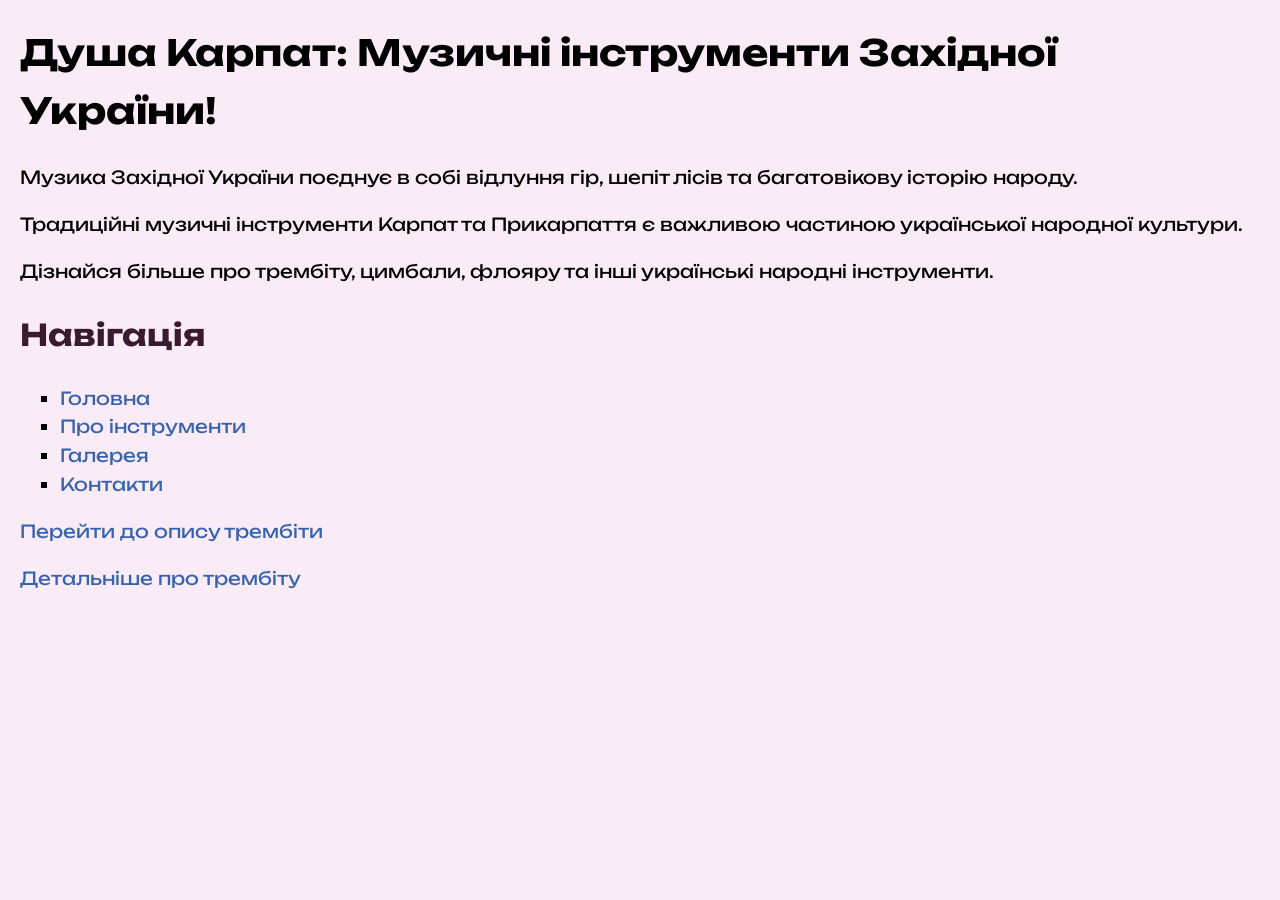
==== index.html @ 9ca0f079 "style: add body styles" ====
<!DOCTYPE html>
<html lang="uk">

<head>
    <meta charset="UTF-8">
    <meta name="author" content="Глеба Катерина">

    <title>Музичні інструменти</title>

    <link rel="stylesheet" href="style.css">
    <link rel="preconnect" href="https://fonts.googleapis.com">
    <link rel="preconnect" href="https://fonts.gstatic.com" crossorigin>
    <link href="https://fonts.googleapis.com/css2?family=Unbounded:wght@300&display=swap" rel="stylesheet">
</head>

<body>

    <h1>
        Душа Карпат: Музичні інструменти Західної України!
    </h1>

    <p>
        Музика Західної України поєднує в собі відлуння гір, шепіт лісів та багатовікову історію народу.
    </p>
    
    <p>
        Традиційні музичні інструменти Карпат та Прикарпаття є важливою частиною української народної культури.
    </p>
    
    <p>
        Дізнайся більше про трембіту, цимбали, флояру та інші українські народні інструменти.
    </p>

    <h2>Навігація</h2>

    <ul type="square">
        <li><a href="index.html">Головна</a></li>
        <li><a href="info.html">Про інструменти</a></li>
        <li><a href="gallery.html">Галерея</a></li>
        <li><a href="contacts.html">Контакти</a></li>
    </ul>

    <p>
        <a href="info.html#trembita">
            Перейти до опису трембіти
        </a>
    </p>
    
    <p>
        <a href="https://uk.wikipedia.org/wiki/Трембіта"
           target="_blank">
            Детальніше про трембіту
        </a>
    </p>
</body>
</html>
---- style.css ----
body {
    background-color: #F9ECF7;
    
    font-family: 'Unbounded';

    font-size: 18px;

    color: #000000;

    line-height: 1.6;

    margin: 20px;
};

h1 {
    color: #000000;

    text-align: center;

    font-size: 42px;

    letter-spacing: 2px;
}

h2 {
    color: #3a1a2f;

    font-size: 30px;
}

/* посилання */
a {
    color: #3762ae;

    text-decoration: none;

    font-weight: normal;
}

a:hover {
    color: #761a6e;
}
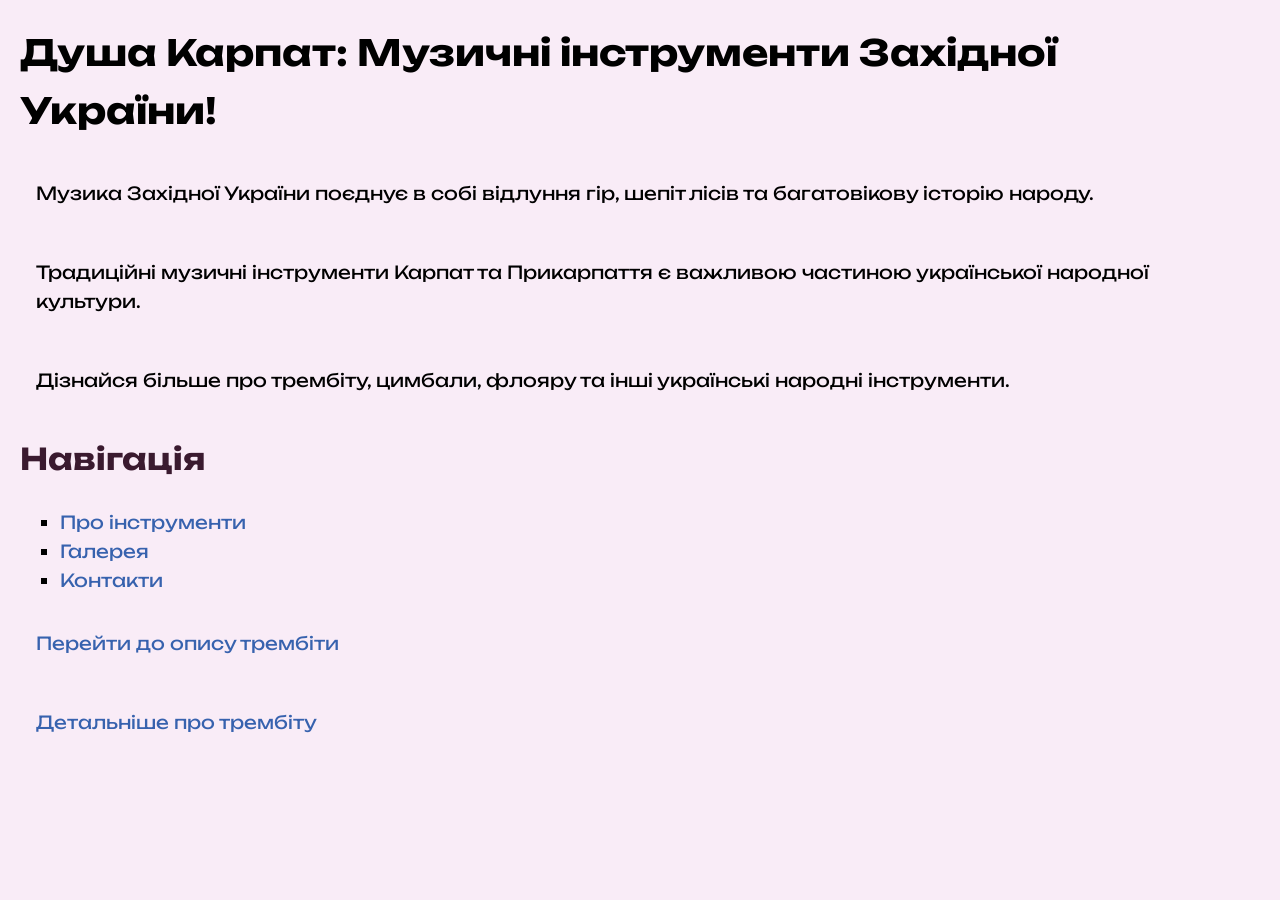
==== commit a5839a74: "style: add custom styles for important-title and paragraphs" ====
--- a/index.html
+++ b/index.html
@@ -15,7 +15,7 @@
 
 <body>
 
-    <h1>
+    <h1 >
         Душа Карпат: Музичні інструменти Західної України!
     </h1>
 
@@ -34,7 +34,6 @@
     <h2>Навігація</h2>
 
     <ul type="square">
-        <li><a href="index.html">Головна</a></li>
         <li><a href="info.html">Про інструменти</a></li>
         <li><a href="gallery.html">Галерея</a></li>
         <li><a href="contacts.html">Контакти</a></li>
--- a/style.css
+++ b/style.css
@@ -1,32 +1,29 @@
 body {
     background-color: #F9ECF7;
-    
     font-family: 'Unbounded';
-
     font-size: 18px;
-
     color: #000000;
-
     line-height: 1.6;
-
     margin: 20px;
 };
 
 h1 {
     color: #000000;
-
     text-align: center;
-
     font-size: 42px;
-
     letter-spacing: 2px;
 }
 
 h2 {
     color: #3a1a2f;
-
     font-size: 30px;
 }
+
+p {
+    padding: 16px;
+    border-radius: 12px;
+}
+
 
 /* посилання */
 a {
@@ -39,4 +36,29 @@
 
 a:hover {
     color: #761a6e;
+}
+
+.main-table {
+    border: 2px solid black;
+
+    border-collapse: collapse;
+}
+
+.main-table td,
+.main-table th {
+    border: 2px solid black;
+    padding: 10px;
+}
+
+#important-title {
+    color: darkred;
+    width: fit-content;
+    font-weight: bold;
+    background-color: #fae9e9;
+    padding-top: 10px;
+    padding-bottom: 10px;
+    padding-left: 20px;
+    padding-right: 20px;
+    border-left: 5px solid rgb(0, 0, 0);
+    border-right: 5px solid rgb(0, 0, 0);
 }
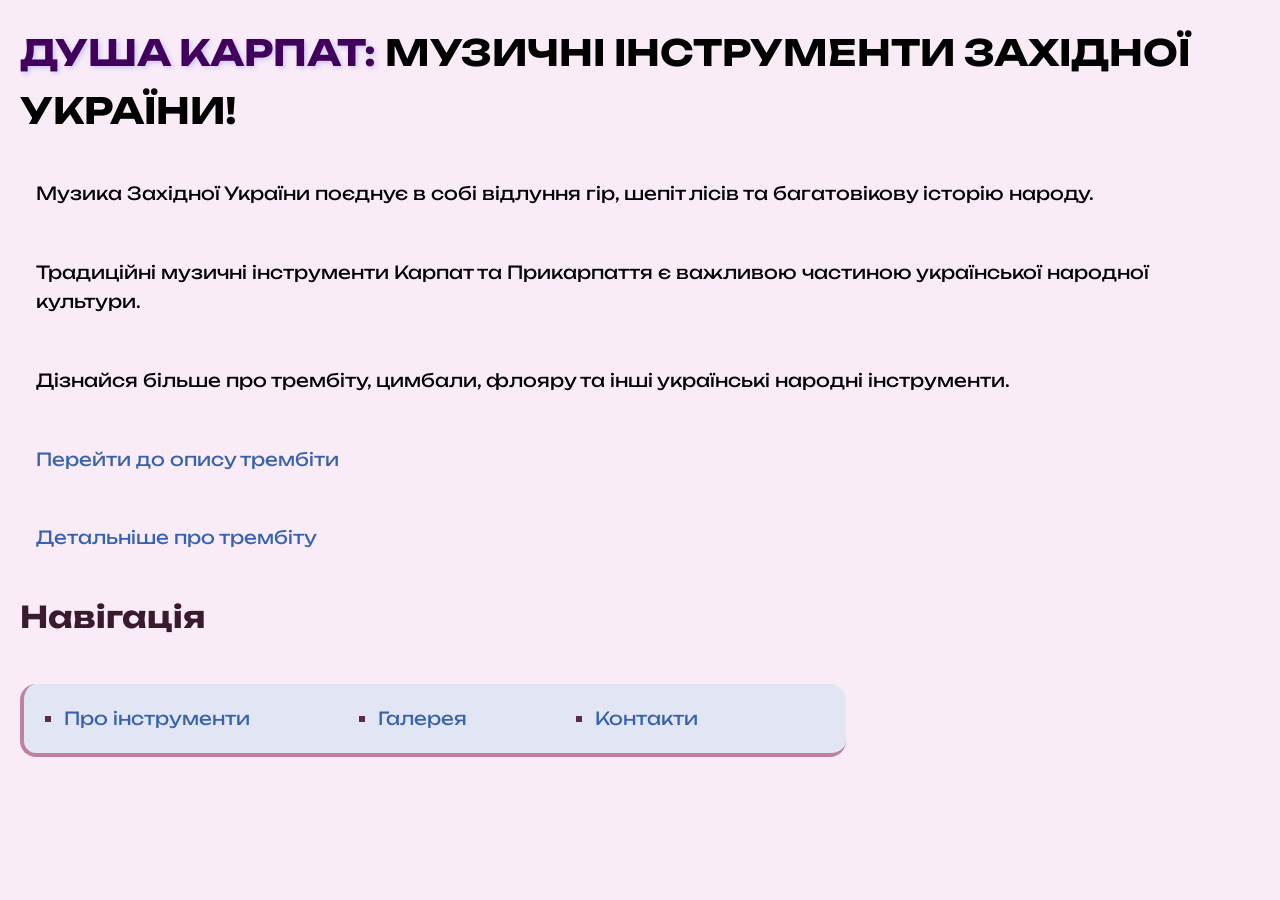
==== commit 7903b7a1: "feat: add div, span, float navigation and position styling" ====
--- a/index.html
+++ b/index.html
@@ -16,7 +16,7 @@
 <body>
 
     <h1 >
-        Душа Карпат: Музичні інструменти Західної України!
+        <span class="highlight">Душа Карпат:</span> Музичні інструменти Західної України!
     </h1>
 
     <p>
@@ -31,14 +31,6 @@
         Дізнайся більше про трембіту, цимбали, флояру та інші українські народні інструменти.
     </p>
 
-    <h2>Навігація</h2>
-
-    <ul type="square">
-        <li><a href="info.html">Про інструменти</a></li>
-        <li><a href="gallery.html">Галерея</a></li>
-        <li><a href="contacts.html">Контакти</a></li>
-    </ul>
-
     <p>
         <a href="info.html#trembita">
             Перейти до опису трембіти
@@ -51,5 +43,17 @@
             Детальніше про трембіту
         </a>
     </p>
+
+    <div class="navigation">
+
+        <h2> Навігація</h2>
+        <ul type="square">
+            <li><a href="info.html">Про інструменти</a></li>
+            <li><a href="gallery.html">Галерея</a></li>
+            <li><a href="contacts.html">Контакти</a></li>
+        </ul>
+    
+    </div>
+    
 </body>
 </html>
--- a/style.css
+++ b/style.css
@@ -1,5 +1,5 @@
 body {
-    background-color: #F9ECF7;
+    background-color: #f9ecf7;
     font-family: 'Unbounded';
     font-size: 18px;
     color: #000000;
@@ -28,9 +28,7 @@
 /* посилання */
 a {
     color: #3762ae;
-
     text-decoration: none;
-
     font-weight: normal;
 }
 
@@ -40,7 +38,6 @@
 
 .main-table {
     border: 2px solid black;
-
     border-collapse: collapse;
 }
 
@@ -61,4 +58,99 @@
     padding-right: 20px;
     border-left: 5px solid rgb(0, 0, 0);
     border-right: 5px solid rgb(0, 0, 0);
+}
+
+.special-note {  
+    color: red !important;
+}
+
+ul {
+    padding: 20px;
+    padding-left: 40px;
+    border-left: 4px solid #C080A0;
+    border-bottom: 4px solid #C080A0;
+    border-radius: 16px;
+}
+
+ol {
+    padding: 20px;
+    padding-left: 40px;
+    border-left: 4px solid #C080A0;
+}
+
+dl {
+    padding: 20px;
+    padding-left: 40px;
+    border-left: 4px solid #C080A0;
+    border-top: 4px solid #C080A0;
+    border-radius: 16px;
+}
+
+table {
+    width: 90%;
+    border-collapse: collapse;
+    margin-bottom: 60px;
+    background-color: white;
+}
+
+th {
+    background-color: #D8BFD8;
+    color: black;
+    padding: 64px;
+    border: 2px solid #999;
+}
+
+td {
+    padding: 10px;
+    border: 1px solid #999;
+    text-align: center;
+}
+
+caption {
+    padding-top: 24px;
+    margin-bottom: 16px;
+    font-size: 28px;
+}
+
+/* контекстний селектор до елемента всередині іншого */
+ul li {
+    color: #5C2A4A;
+}
+
+/* дочірній селектор */
+body > h1 {
+    text-transform: uppercase;
+}
+
+/* сусідній селектор */
+h2 + ul {
+    background-color: #dae4f3bd;
+}
+
+.navigation ul {
+    overflow: hidden;
+    float: left;
+    position: fixed
+}
+
+.navigation li {
+    float: left;
+    margin-right: 128px;
+}
+
+.highlight {
+    color: rgb(65, 0, 91);
+    font-weight: bold;
+    text-shadow: 2px 2px 5px rgb(205, 197, 247);
+}
+
+/* властивість position в info */
+.fixed-note {
+    position: fixed;
+    bottom: 20px;
+    right: 20px;
+    background-color: #fae9e9;
+    padding: 15px;
+    border-radius: 12px;
+    border: 2px solid #C080A0;
 }
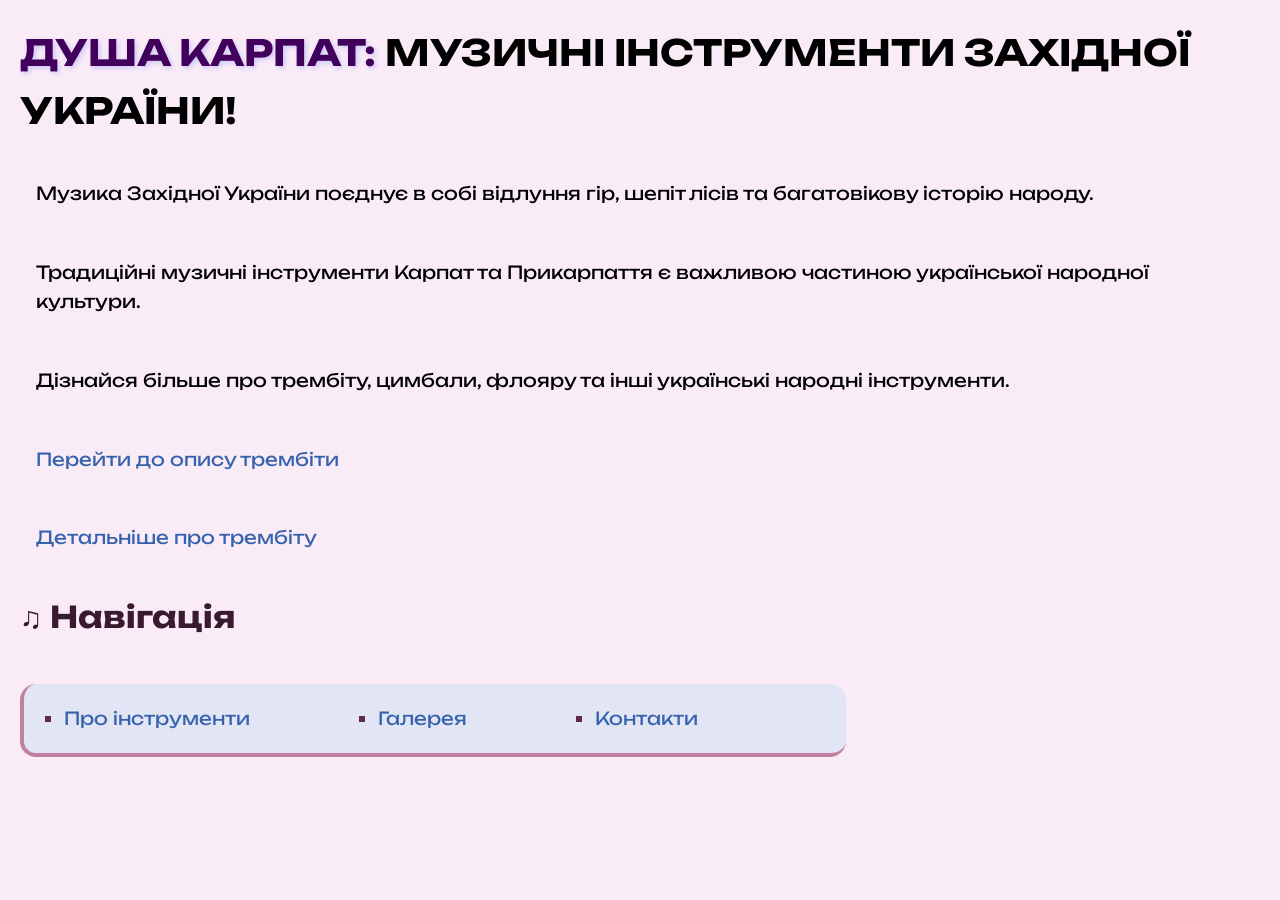
==== commit daeeab57: "feat: add alert prompt and confirm dialogs" ====
--- a/index.html
+++ b/index.html
@@ -14,6 +14,14 @@
 </head>
 
 <body>
+
+    <script>
+
+        alert("Ласкаво просимо на сайт про музичні інструменти!");
+        let userName = prompt("Введіть ваше ім'я:");
+        confirm("Бажаєте продовжити перегляд сайту?");
+        
+        </script>
 
     <h1 >
         <span class="highlight">Душа Карпат:</span> Музичні інструменти Західної України!
@@ -54,6 +62,7 @@
         </ul>
     
     </div>
-    
+
+<script src="script.js"></script>
 </body>
 </html>
--- a/style.css
+++ b/style.css
@@ -19,6 +19,10 @@
     font-size: 30px;
 }
 
+h2::before {
+    content: " ♫ ";
+}
+
 p {
     padding: 16px;
     border-radius: 12px;
@@ -32,8 +36,20 @@
     font-weight: normal;
 }
 
+a:visited {
+    color: #5C2A4A;
+}
+
+a:link {
+    color: #3762ae;
+}
+
 a:hover {
-    color: #761a6e;
+    color: #9e719a;
+}
+
+a:active {
+    color: red;
 }
 
 .main-table {
@@ -58,6 +74,11 @@
     padding-right: 20px;
     border-left: 5px solid rgb(0, 0, 0);
     border-right: 5px solid rgb(0, 0, 0);
+}
+
+#important-title::after {
+    content: "!! ";
+    color: rgb(0, 0, 0);
 }
 
 .special-note {  
@@ -153,4 +174,11 @@
     padding: 15px;
     border-radius: 12px;
     border: 2px solid #C080A0;
+}
+
+.contacts-info p:first-child {
+    background-color: rgb(189, 210, 233);
+    border-radius: 12px;
+    padding: 10px;
+    font-weight: bold;
 }
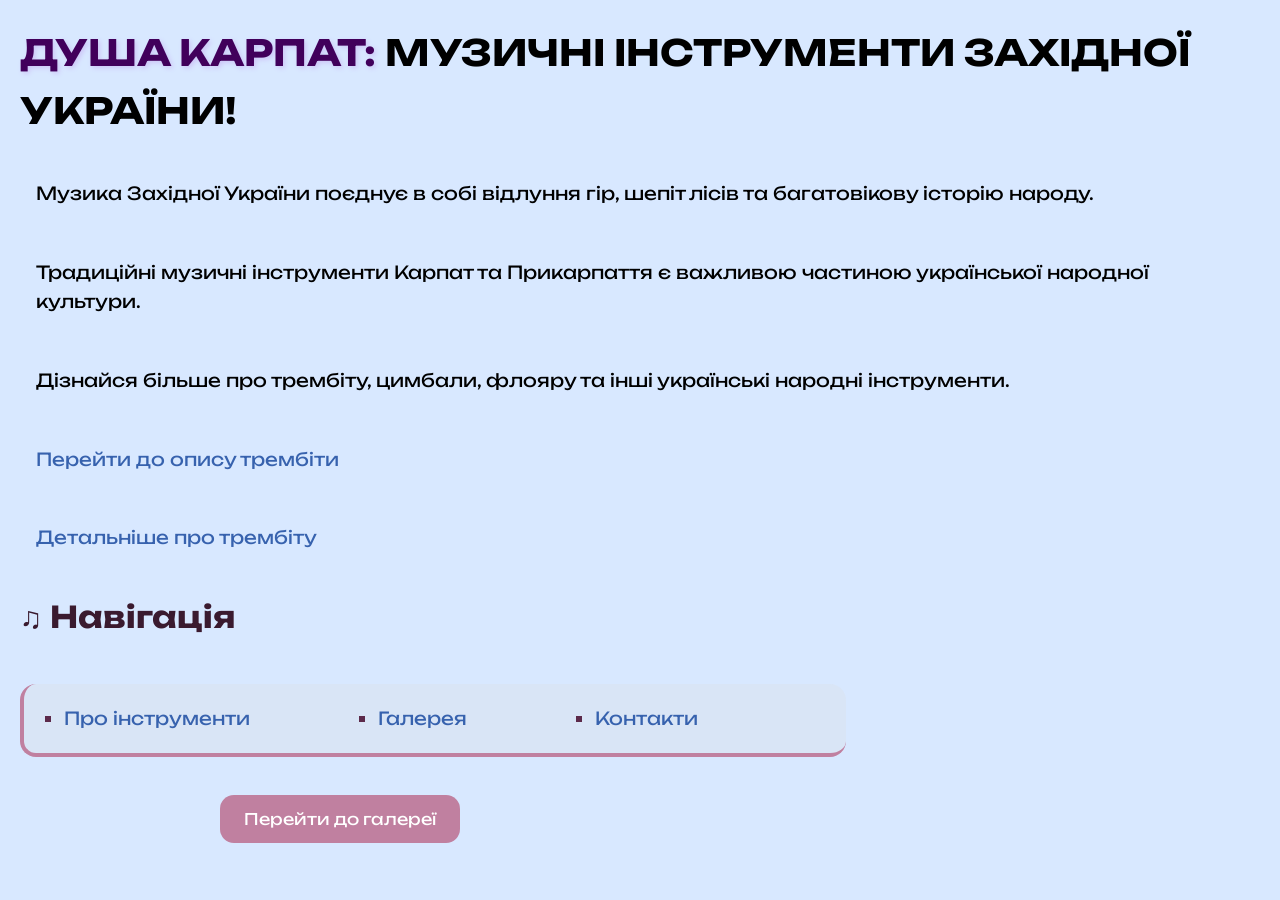
==== commit b377862d: "feat: vreate button" ====
--- a/index.html
+++ b/index.html
@@ -63,6 +63,10 @@
     
     </div>
 
+    <button onclick="goToGallery()">
+        Перейти до галереї
+    </button>
+
 <script src="script.js"></script>
 </body>
 </html>
--- a/style.css
+++ b/style.css
@@ -151,7 +151,6 @@
 .navigation ul {
     overflow: hidden;
     float: left;
-    position: fixed
 }
 
 .navigation li {
@@ -181,4 +180,19 @@
     border-radius: 12px;
     padding: 10px;
     font-weight: bold;
+}
+
+button {
+
+    background-color: #C080A0;
+    color: white;
+    font-family: 'Unbounded';
+    font-size: 16px;
+    padding: 14px 24px;
+    border: none;
+    border-radius: 14px;
+    cursor: pointer;
+    transition: 0.3s;
+    margin-top: 20px;
+    margin-left: 200px;
 }
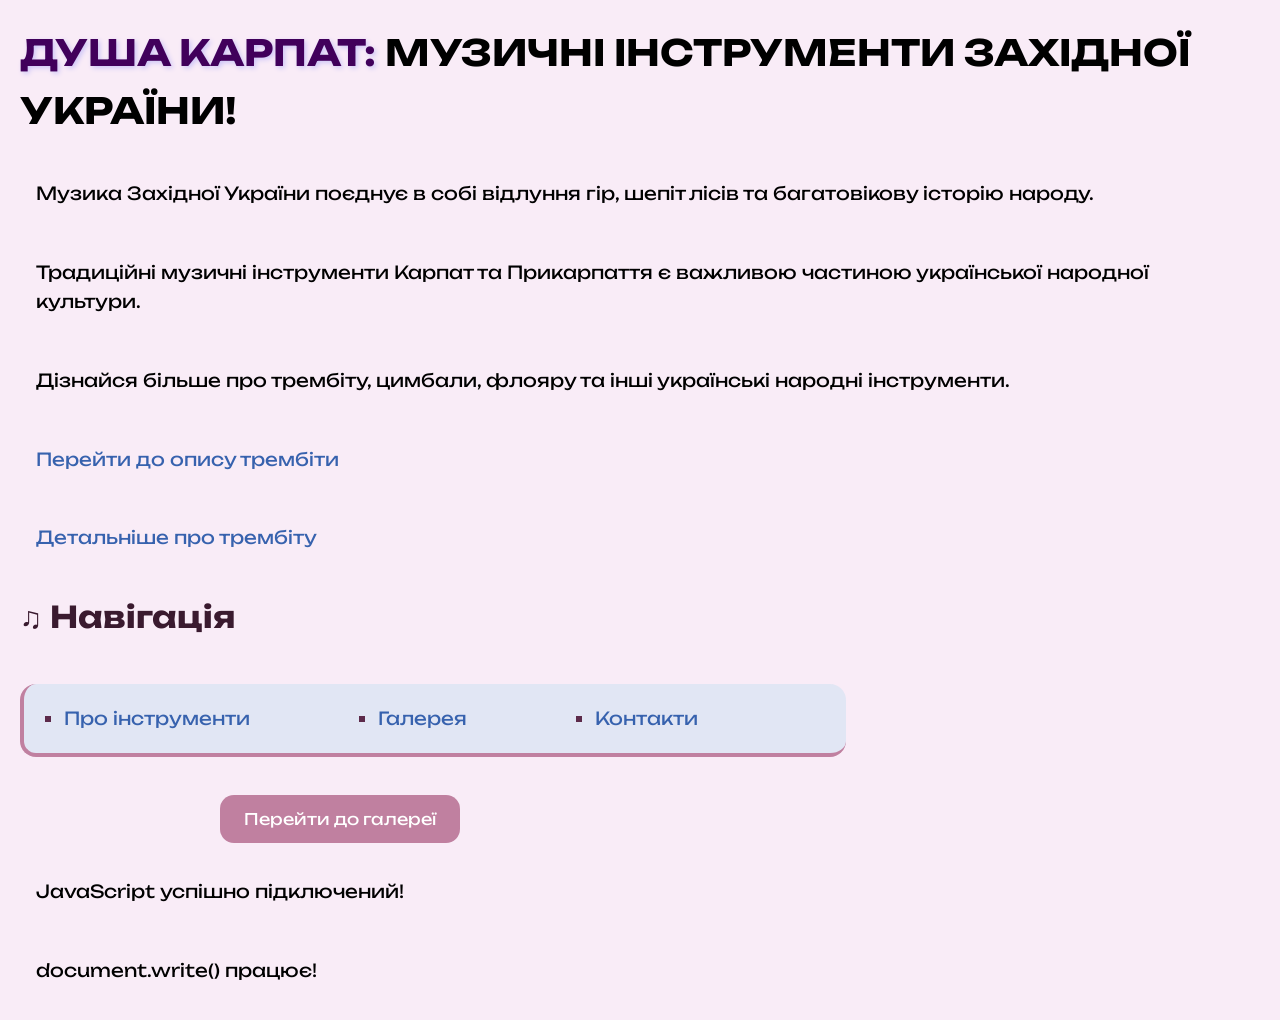
==== commit 456ca3d2: "feat: add after method and document.write usage" ====
--- a/index.html
+++ b/index.html
@@ -67,6 +67,39 @@
         Перейти до галереї
     </button>
 
-<script src="script.js"></script>
+    <script>
+        const message = document.createElement("p");
+        message.textContent = "JavaScript успішно підключений!";
+        document.body.appendChild(message);
+    </script>
+    <script>
+        let fact = document.getElementById("important-title");
+
+        if (fact) {
+
+            let newTitle =
+            document.createElement("h3");
+
+            newTitle.textContent = "Текст було замінено";
+
+            fact.replaceWith(newTitle);
+        }
+    </script>
+
+    <script>
+
+    document.write("<p>document.write() працює!</p>");
+    
+    </script>
+
+    <script>
+   let note = document.querySelector(".special-note");
+    
+    if (note) { 
+        note.remove();
+    }
+     </script>
+    
+    <script src="script.js"></script>
 </body>
 </html>
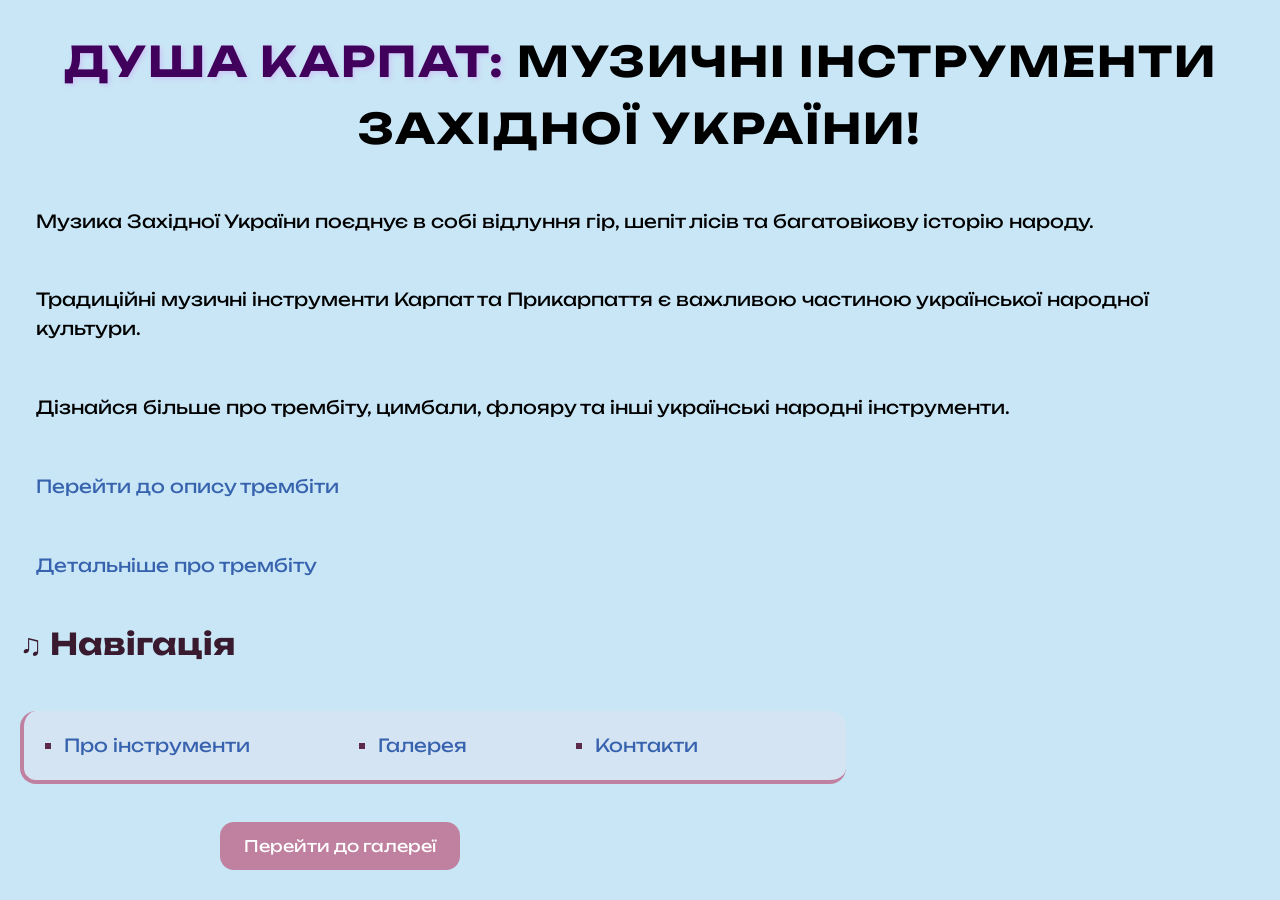
==== commit 3943abc4: "feat: fix lab6" ====
--- a/index.html
+++ b/index.html
@@ -13,17 +13,17 @@
     <link href="https://fonts.googleapis.com/css2?family=Unbounded:wght@300&display=swap" rel="stylesheet">
 </head>
 
-<body>
+<body data-page="home">
 
     <script>
 
-        alert("Ласкаво просимо на сайт про музичні інструменти!");
-        let userName = prompt("Введіть ваше ім'я:");
-        confirm("Бажаєте продовжити перегляд сайту?");
+    alert("Ласкаво просимо на сайт про музичні інструменти!");
+    let userName = prompt("Введіть ваше ім'я:");
+    confirm("Бажаєте продовжити перегляд сайту?");
         
-        </script>
+    </script>
 
-    <h1 >
+    <h1 id="main-headline">
         <span class="highlight">Душа Карпат:</span> Музичні інструменти Західної України!
     </h1>
 
@@ -66,40 +66,8 @@
     <button onclick="goToGallery()">
         Перейти до галереї
     </button>
-
-    <script>
-        const message = document.createElement("p");
-        message.textContent = "JavaScript успішно підключений!";
-        document.body.appendChild(message);
-    </script>
-    <script>
-        let fact = document.getElementById("important-title");
-
-        if (fact) {
-
-            let newTitle =
-            document.createElement("h3");
-
-            newTitle.textContent = "Текст було замінено";
-
-            fact.replaceWith(newTitle);
-        }
-    </script>
-
-    <script>
-
-    document.write("<p>document.write() працює!</p>");
-    
-    </script>
-
-    <script>
-   let note = document.querySelector(".special-note");
-    
-    if (note) { 
-        note.remove();
-    }
-     </script>
     
     <script src="script.js"></script>
+
 </body>
-</html>
+</html>
--- a/style.css
+++ b/style.css
@@ -5,7 +5,7 @@
     color: #000000;
     line-height: 1.6;
     margin: 20px;
-};
+}
 
 h1 {
     color: #000000;
